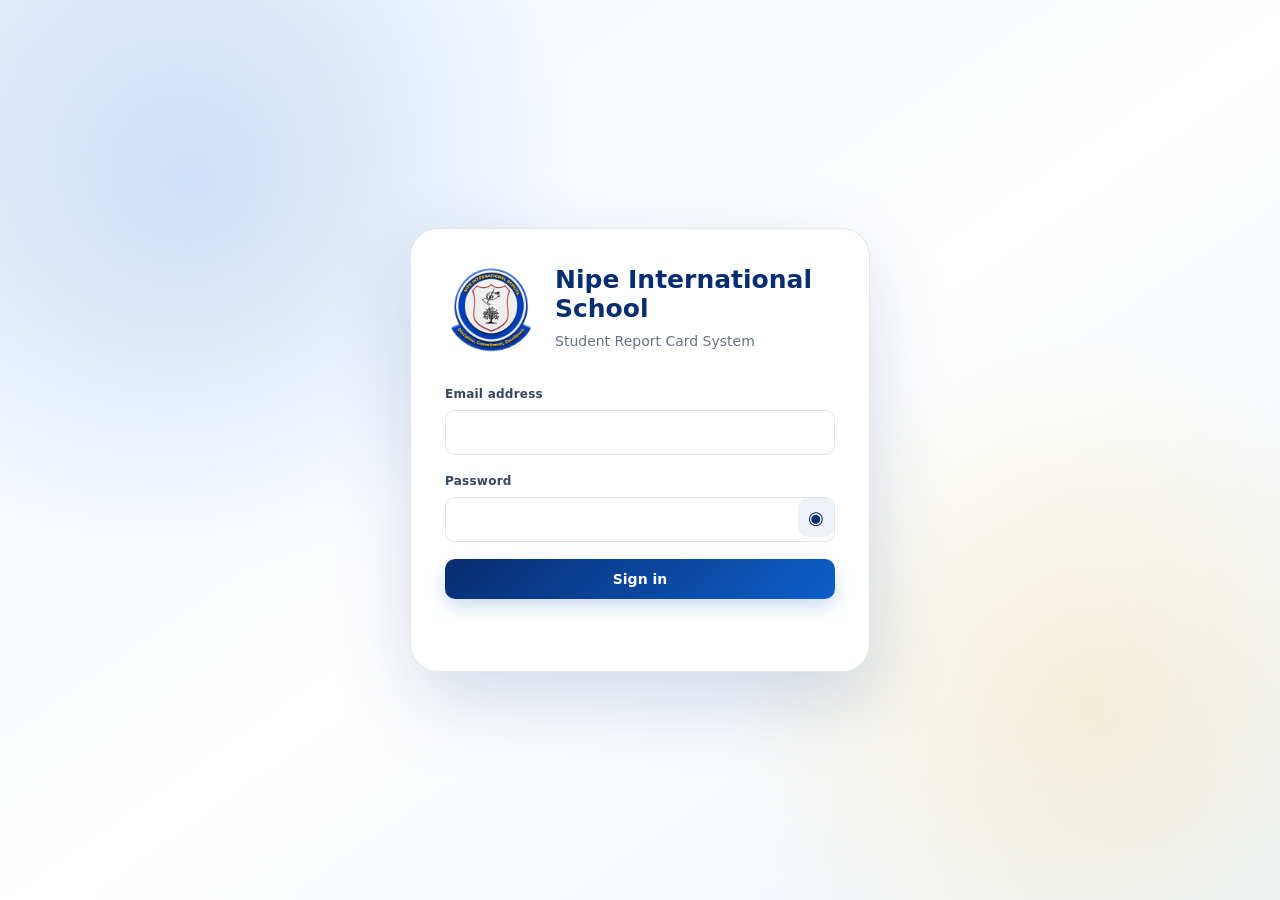
==== index.html @ 925bed24 "Add files via upload" ====
<!doctype html>
<html lang="en">
<head>
  <meta charset="utf-8">
  <meta name="viewport" content="width=device-width,initial-scale=1,viewport-fit=cover">
  <meta name="theme-color" content="#0a2f73">
  <meta name="color-scheme" content="light">
  <title>Nipe International School | Report Cards</title>
  <link rel="icon" type="image/png" href="assets/nipe-school-logo.png">
  <link rel="apple-touch-icon" href="assets/nipe-school-logo.png">
  <link rel="manifest" href="manifest.webmanifest">
  <link rel="stylesheet" href="style.css">
</head>
<body>
  <div id="loader" class="loader-screen" aria-live="polite">
    <img src="assets/nipe-school-logo.png" alt="">
    <span class="spinner"></span>
  </div>

  <main id="verifyView" class="standalone-view hidden" aria-live="polite"></main>

  <main id="authView" class="auth-view hidden">
    <section class="auth-card">
      <div class="brand-lockup">
        <img src="assets/nipe-school-logo.png" alt="Nipe International School">
        <div>
          <h1>Nipe International School</h1>
          <p>Student Report Card System</p>
        </div>
      </div>
      <form id="loginForm" class="form-stack">
        <label class="field">
          <span>Email address</span>
          <input id="loginEmail" type="email" autocomplete="email" required>
        </label>
        <label class="field">
          <span>Password</span>
          <div class="password-wrap">
            <input id="loginPassword" type="password" autocomplete="current-password" required>
            <button id="togglePassword" class="icon-button" type="button" aria-label="Show password">
              <span aria-hidden="true">◉</span>
            </button>
          </div>
        </label>
        <button class="button primary full" type="submit">Sign in</button>
        <p id="authMessage" class="form-message" role="alert"></p>
      </form>
    </section>
  </main>

  <main id="mfaView" class="auth-view hidden">
    <section class="auth-card">
      <div class="brand-lockup compact">
        <img src="assets/nipe-school-logo.png" alt="">
        <div><h1>Security verification</h1><p>Nipe International School</p></div>
      </div>
      <div id="mfaQr" class="mfa-qr hidden"></div>
      <form id="mfaForm" class="form-stack">
        <label class="field">
          <span>Authentication code</span>
          <input id="mfaCode" inputmode="numeric" autocomplete="one-time-code" maxlength="8" required>
        </label>
        <button class="button primary full" type="submit">Verify</button>
        <button id="mfaSignOut" class="button ghost full" type="button">Sign out</button>
        <p id="mfaMessage" class="form-message" role="alert"></p>
      </form>
    </section>
  </main>

  <div id="appShell" class="app-shell hidden">
    <aside id="sidebar" class="sidebar">
      <div class="sidebar-brand">
        <img id="brandLogo" src="assets/nipe-school-logo.png" alt="">
        <div><strong id="brandName">Nipe International School</strong><small>Report Card System</small></div>
      </div>
      <nav id="mainNav" class="nav-list" aria-label="Primary"></nav>
      <div class="sidebar-foot">
        <div class="profile-chip">
          <span id="userAvatar" class="avatar">N</span>
          <span class="profile-copy"><strong id="userName">User</strong><small id="userRole">Viewer</small></span>
          <button id="logoutButton" class="icon-button inverse" type="button" aria-label="Sign out">↪</button>
        </div>
      </div>
    </aside>

    <section class="workspace">
      <header class="topbar">
        <div class="topbar-title">
          <button id="menuButton" class="icon-button mobile" type="button" aria-label="Open menu">☰</button>
          <div><h2 id="pageTitle">Dashboard</h2><p id="pageSubtitle">Academic performance overview</p></div>
        </div>
        <div class="topbar-actions">
          <button id="notificationButton" class="icon-button badge-button" type="button" aria-label="Notifications">
            <span>◆</span><b id="notificationBadge" class="badge hidden">0</b>
          </button>
          <div id="syncIndicator" class="sync-pill pending">
            <span class="sync-dot"></span><span id="syncLabel">Connecting</span>
          </div>
          <button id="refreshButton" class="icon-button" type="button" aria-label="Refresh">↻</button>
        </div>
      </header>
      <div id="offlineBar" class="offline-bar hidden" role="button" tabindex="0"><span>Synchronisation queue</span><b id="outboxCount">0 pending</b></div>
      <main id="content" class="content" tabindex="-1"></main>
    </section>
  </div>

  <dialog id="modal" class="modal">
    <div class="modal-frame" role="document">
      <header class="modal-header">
        <div><h3 id="modalTitle"></h3><p id="modalSubtitle"></p></div>
        <button id="modalClose" class="icon-button" type="button" aria-label="Close">×</button>
      </header>
      <section id="modalBody" class="modal-body"></section>
      <footer id="modalFooter" class="modal-footer"></footer>
    </div>
  </dialog>

  <div id="toastStack" class="toast-stack" aria-live="polite"></div>
  <div id="qrScratch" class="qr-scratch" aria-hidden="true"></div>

  <script src="assets/vendor/supabase-2.110.5.js"></script>
  <script src="assets/vendor/qrcode-1.0.0.min.js"></script>
  <script src="assets/vendor/pdfjs-3.11.174.min.js"></script>
  <script src="assets/vendor/jszip-3.10.1.min.js"></script>
  <script src="assets/vendor/docx-preview-0.4.0.min.js"></script>
  <script src="assets/vendor/html2canvas-1.4.1.min.js"></script>
  <script src="config.js"></script>
  <script src="app.js"></script>
</body>
</html>
---- style.css ----
:root{
  --navy:#082d70;--blue:#0d5ec8;--blue-2:#e8f1ff;--gold:#f0b51d;--green:#15845d;
  --red:#c23c45;--orange:#d97706;--purple:#6d4bc3;--ink:#172238;--muted:#65728a;
  --line:#dce4ef;--surface:#fff;--background:#f3f6fa;--shadow:0 18px 45px rgba(10,42,92,.12);
  --radius:18px;--radius-sm:11px;--sidebar:274px
}
*{box-sizing:border-box}
html{min-height:100%;background:var(--background)}
body{margin:0;min-height:100vh;color:var(--ink);background:var(--background);font:14px/1.5 Inter,ui-sans-serif,system-ui,-apple-system,BlinkMacSystemFont,"Segoe UI",sans-serif}
button,input,select,textarea{font:inherit}
button{cursor:pointer}
img{max-width:100%}
.hidden{display:none!important}
.sr-only{position:absolute;width:1px;height:1px;padding:0;margin:-1px;overflow:hidden;clip:rect(0,0,0,0);white-space:nowrap;border:0}
.loader-screen{position:fixed;inset:0;z-index:3000;display:grid;place-content:center;justify-items:center;gap:20px;background:linear-gradient(145deg,#fff,#e8f2ff)}
.loader-screen img{width:118px;height:118px;object-fit:contain;filter:drop-shadow(0 12px 25px rgba(8,45,112,.2))}
.spinner{width:42px;height:42px;border:4px solid #d4e2f6;border-top-color:var(--blue);border-radius:50%;animation:spin .8s linear infinite}
@keyframes spin{to{transform:rotate(360deg)}}

.auth-view,.standalone-view{min-height:100vh;padding:28px;display:grid;place-items:center;background:
 radial-gradient(circle at 15% 20%,rgba(13,94,200,.17),transparent 30%),
 radial-gradient(circle at 85% 78%,rgba(240,181,29,.16),transparent 28%),
 linear-gradient(145deg,#eef5ff,#fff 52%,#edf4fb)}
.auth-card{width:min(460px,100%);padding:34px;background:rgba(255,255,255,.96);border:1px solid rgba(8,45,112,.12);border-radius:28px;box-shadow:0 28px 80px rgba(8,45,112,.17)}
.brand-lockup{display:flex;align-items:center;gap:18px;margin-bottom:30px}
.brand-lockup img{width:92px;height:92px;object-fit:contain}
.brand-lockup h1{font-size:25px;line-height:1.15;margin:0 0 7px;color:var(--navy)}
.brand-lockup p{margin:0;color:var(--muted)}
.brand-lockup.compact img{width:70px;height:70px}
.form-stack{display:grid;gap:17px}
.field{display:grid;gap:7px}
.field>span{font-weight:700;font-size:12px;letter-spacing:.02em;color:#35445f}
input,select,textarea{width:100%;border:1px solid var(--line);border-radius:10px;background:#fff;color:var(--ink);padding:11px 12px;outline:none;transition:.18s border-color,.18s box-shadow}
input:focus,select:focus,textarea:focus{border-color:var(--blue);box-shadow:0 0 0 3px rgba(13,94,200,.12)}
input:disabled,select:disabled,textarea:disabled{background:#f0f3f7;color:#7d8797}
textarea{min-height:92px;resize:vertical}
.password-wrap{display:flex;border:1px solid var(--line);border-radius:10px;background:#fff}
.password-wrap:focus-within{border-color:var(--blue);box-shadow:0 0 0 3px rgba(13,94,200,.12)}
.password-wrap input{border:0;box-shadow:none}
.password-wrap .icon-button{border:0}
.form-message{min-height:21px;margin:0;color:var(--red);font-weight:600}
.mfa-qr{display:grid;place-items:center;margin:5px auto 22px;padding:16px;background:#fff;border:1px solid var(--line);border-radius:14px;width:230px}
.mfa-qr img,.mfa-qr svg{width:198px;height:198px}

.button,.icon-button{border:0;border-radius:10px;display:inline-flex;align-items:center;justify-content:center;gap:8px;font-weight:750;transition:.18s transform,.18s box-shadow,.18s background}
.button{min-height:40px;padding:9px 15px}
.button:hover,.icon-button:hover{transform:translateY(-1px)}
.button:disabled,.icon-button:disabled{opacity:.5;cursor:not-allowed;transform:none}
.button.primary{background:linear-gradient(135deg,var(--navy),var(--blue));color:#fff;box-shadow:0 8px 18px rgba(13,94,200,.2)}
.button.secondary{background:var(--blue-2);color:var(--navy)}
.button.success{background:#e4f6ef;color:#086747}
.button.warning{background:#fff4dc;color:#915600}
.button.danger{background:#fdebed;color:#a1222e}
.button.ghost{background:#f1f4f8;color:#34435c}
.button.outline{background:#fff;color:var(--navy);border:1px solid #b8c9e0}
.button.full{width:100%}
.button.small{min-height:32px;padding:6px 10px;font-size:12px}
.icon-button{width:39px;height:39px;background:#eef2f7;color:var(--navy);font-size:18px}
.icon-button.inverse{background:rgba(255,255,255,.12);color:#fff}
.link-button{border:0;background:none;color:var(--blue);padding:0;font-weight:700}
.button-row{display:flex;align-items:center;gap:10px;flex-wrap:wrap}

.app-shell{min-height:100vh;display:grid;grid-template-columns:var(--sidebar) minmax(0,1fr)}
.sidebar{position:sticky;top:0;height:100vh;background:linear-gradient(180deg,#062863,#0a377e);color:#fff;padding:18px 14px;display:flex;flex-direction:column;z-index:80;box-shadow:10px 0 35px rgba(6,40,99,.12)}
.sidebar-brand{display:flex;align-items:center;gap:12px;padding:7px 8px 19px;border-bottom:1px solid rgba(255,255,255,.13)}
.sidebar-brand img{width:58px;height:58px;object-fit:contain;filter:drop-shadow(0 4px 9px rgba(0,0,0,.2))}
.sidebar-brand div{min-width:0}
.sidebar-brand strong{display:block;font-size:14px;line-height:1.25}
.sidebar-brand small{display:block;color:#bcd3f7;margin-top:3px}
.nav-list{display:grid;gap:5px;margin-top:18px;overflow:auto}
.nav-item{border:0;width:100%;min-height:45px;padding:9px 12px;display:flex;align-items:center;gap:12px;border-radius:11px;background:transparent;color:#ccdcf4;text-align:left;font-weight:700}
.nav-item:hover{background:rgba(255,255,255,.08);color:#fff}
.nav-item.active{background:linear-gradient(90deg,rgba(255,255,255,.19),rgba(255,255,255,.09));color:#fff;box-shadow:inset 3px 0 var(--gold)}
.nav-icon{width:24px;text-align:center;font-size:18px}
.sidebar-foot{margin-top:auto;padding-top:14px;border-top:1px solid rgba(255,255,255,.13)}
.profile-chip{display:flex;align-items:center;gap:10px}
.avatar{width:39px;height:39px;border-radius:12px;display:grid;place-items:center;background:linear-gradient(145deg,var(--gold),#ffd66f);color:#463000;font-weight:900}
.profile-copy{min-width:0;display:grid;flex:1}
.profile-copy strong,.profile-copy small{white-space:nowrap;overflow:hidden;text-overflow:ellipsis}
.profile-copy small{color:#bcd3f7;text-transform:capitalize}

.workspace{min-width:0}
.topbar{height:80px;position:sticky;top:0;z-index:60;background:rgba(255,255,255,.92);backdrop-filter:blur(13px);border-bottom:1px solid var(--line);display:flex;align-items:center;justify-content:space-between;padding:0 25px}
.topbar-title{display:flex;align-items:center;gap:12px}
.topbar-title h2{font-size:20px;margin:0;color:#132443}
.topbar-title p{font-size:12px;margin:2px 0 0;color:var(--muted)}
.topbar-actions{display:flex;align-items:center;gap:9px}
.mobile{display:none}
.badge-button{position:relative}
.badge{position:absolute;top:-4px;right:-4px;min-width:18px;height:18px;padding:0 4px;border-radius:9px;background:var(--red);color:#fff;font-size:10px;display:grid;place-items:center;border:2px solid #fff}
.sync-pill{height:34px;display:flex;align-items:center;gap:8px;padding:0 11px;border-radius:18px;font-size:11px;font-weight:800;border:1px solid var(--line);background:#fff;color:var(--muted)}
.sync-dot{width:8px;height:8px;border-radius:50%;background:#9aa5b5}
.sync-pill.online .sync-dot{background:var(--green);box-shadow:0 0 0 4px rgba(21,132,93,.12)}
.sync-pill.pending .sync-dot{background:var(--orange);animation:pulse 1.25s infinite}
.sync-pill.offline .sync-dot,.sync-pill.error .sync-dot{background:var(--red)}
.sync-pill.error{color:var(--red);border-color:#f3c5cb;background:#fff7f8}
@keyframes pulse{50%{opacity:.35}}
.offline-bar{height:34px;padding:0 23px;display:flex;align-items:center;justify-content:space-between;background:#fff1d7;color:#7d4d00;border-bottom:1px solid #f2d394;font-size:12px;font-weight:800;cursor:pointer}
.offline-bar:focus-visible{outline:3px solid rgba(25,111,205,.25);outline-offset:-3px}
.offline-bar.conflict{background:#fff0f2;color:#9d2230;border-color:#f0c0c6}
.content{padding:24px;max-width:1720px;margin:auto}

.page-head{display:flex;justify-content:space-between;align-items:flex-end;gap:18px;margin-bottom:20px}
.page-head h3{margin:0;font-size:20px;color:#142545}
.page-head p{margin:4px 0 0;color:var(--muted)}
.page-actions{display:flex;gap:9px;flex-wrap:wrap;justify-content:flex-end}
.grid{display:grid;gap:18px}
.grid.two{grid-template-columns:repeat(2,minmax(0,1fr))}
.grid.three{grid-template-columns:repeat(3,minmax(0,1fr))}
.grid.four{grid-template-columns:repeat(4,minmax(0,1fr))}
.stat-grid{display:grid;grid-template-columns:repeat(4,minmax(0,1fr));gap:16px;margin-bottom:18px}
.stat-card{background:var(--surface);border:1px solid var(--line);border-radius:var(--radius);padding:18px;display:flex;align-items:center;gap:14px;box-shadow:0 7px 23px rgba(22,46,89,.055)}
.stat-icon{width:48px;height:48px;border-radius:15px;display:grid;place-items:center;font-size:21px;font-weight:900}
.stat-icon.blue{background:#e7f0ff;color:var(--blue)}
.stat-icon.gold{background:#fff3d3;color:#a66b00}
.stat-icon.green{background:#e2f6ee;color:var(--green)}
.stat-icon.purple{background:#efeafd;color:var(--purple)}
.stat-card span{display:block;font-size:12px;color:var(--muted);font-weight:650}
.stat-card strong{display:block;font-size:27px;color:#142545;line-height:1.15;margin-top:2px}
.panel{background:var(--surface);border:1px solid var(--line);border-radius:var(--radius);box-shadow:0 7px 25px rgba(22,46,89,.045);overflow:hidden}
.panel.pad{padding:19px}
.panel-header{padding:17px 19px;border-bottom:1px solid var(--line);display:flex;align-items:center;justify-content:space-between;gap:15px}
.panel-header h4,.panel-header h3{margin:0;color:#172a4d}
.panel-header p{margin:3px 0 0;color:var(--muted);font-size:12px}
.panel-body{padding:19px}
.metric-row{display:grid;grid-template-columns:repeat(4,1fr);gap:10px}
.metric{padding:13px;border-radius:12px;background:#f6f8fb}
.metric span{display:block;color:var(--muted);font-size:11px}
.metric strong{font-size:18px}
.progress{height:9px;background:#e6ebf2;border-radius:99px;overflow:hidden;margin-top:15px}
.progress>span{display:block;height:100%;border-radius:inherit;background:linear-gradient(90deg,var(--blue),#42a7ef)}
.bar-list{display:grid;gap:12px}
.bar-item{display:grid;grid-template-columns:110px 1fr 45px;gap:10px;align-items:center}
.bar-item label{font-size:12px;font-weight:700;white-space:nowrap;overflow:hidden;text-overflow:ellipsis}
.bar-track{height:8px;background:#e9edf3;border-radius:99px;overflow:hidden}
.bar-track span{display:block;height:100%;background:linear-gradient(90deg,var(--navy),var(--blue));border-radius:99px}
.bar-item b{text-align:right;font-size:12px}

.toolbar{display:flex;align-items:center;gap:10px;flex-wrap:wrap;padding:14px 18px;border-bottom:1px solid var(--line);background:#fbfcfe}
.toolbar .search{position:relative;flex:1;min-width:210px}
.toolbar .search input{padding-left:35px}
.toolbar .search::before{content:"⌕";position:absolute;left:12px;top:50%;transform:translateY(-50%);color:#7e8ba0;font-size:18px}
.toolbar select{width:auto;min-width:150px}
.table-wrap{overflow:auto}
table{width:100%;border-collapse:collapse;min-width:760px}
th,td{padding:12px 15px;text-align:left;border-bottom:1px solid #e7ebf1;vertical-align:middle}
th{position:sticky;top:0;background:#f7f9fc;color:#53617a;font-size:10px;text-transform:uppercase;letter-spacing:.07em;z-index:1}
tbody tr:hover{background:#fafcff}
td{font-size:13px}
.cell-main{display:flex;align-items:center;gap:10px}
.thumb{width:38px;height:38px;border-radius:11px;object-fit:cover;background:#e9eef5}
.cell-copy{display:grid}
.cell-copy strong{color:#192b4b}
.cell-copy small{color:var(--muted)}
.table-actions{display:flex;gap:6px;justify-content:flex-end}
.status{display:inline-flex;align-items:center;gap:6px;padding:4px 9px;border-radius:99px;font-size:10px;font-weight:850;text-transform:capitalize;white-space:nowrap}
.status::before{content:"";width:6px;height:6px;border-radius:50%;background:currentColor}
.status.draft{background:#edf1f6;color:#56647a}
.status.submitted{background:#e7f0ff;color:#1658a9}
.status.class_reviewed{background:#eee9fc;color:#6343b2}
.status.approved{background:#e3f5ed;color:#08714c}
.status.published{background:#dff6ec;color:#06704a}
.status.returned{background:#fff0d9;color:#9d5b00}
.status.withdrawn{background:#fde7ea;color:#a82a35}
.pagination{padding:13px 17px;display:flex;align-items:center;justify-content:space-between;border-top:1px solid var(--line);gap:12px}
.pagination small{color:var(--muted)}
.pagination .pager{display:flex;gap:6px}
.empty{padding:44px 20px;text-align:center;color:var(--muted)}
.empty strong{display:block;color:#34435c;font-size:15px;margin-bottom:4px}
.skeleton{height:16px;border-radius:8px;background:linear-gradient(90deg,#edf1f5,#f7f9fb,#edf1f5);background-size:200% 100%;animation:shimmer 1.2s infinite}
@keyframes shimmer{to{background-position:-200% 0}}

.tabs{display:flex;gap:5px;padding:5px;background:#e9eef5;border-radius:12px;overflow:auto;margin-bottom:17px}
.tab{border:0;background:transparent;padding:9px 13px;border-radius:9px;font-weight:750;color:#58657a;white-space:nowrap}
.tab.active{background:#fff;color:var(--navy);box-shadow:0 3px 10px rgba(20,45,86,.1)}
.form-grid{display:grid;grid-template-columns:repeat(2,minmax(0,1fr));gap:15px}
.form-grid.three{grid-template-columns:repeat(3,minmax(0,1fr))}
.form-grid .full{grid-column:1/-1}
.check-field{display:flex;align-items:center;gap:9px;min-height:42px}
.check-field input{width:17px;height:17px}
.section-title{display:flex;align-items:center;justify-content:space-between;margin:5px 0 12px}
.section-title h4{margin:0}
.hr{height:1px;background:var(--line);margin:18px 0}
.help-text{font-size:11px;color:var(--muted);margin:4px 0 0}
.chip-list{display:flex;gap:7px;flex-wrap:wrap}
.chip{display:inline-flex;align-items:center;gap:6px;padding:6px 9px;border:1px solid var(--line);border-radius:99px;background:#fff;font-size:11px;font-weight:700}
.chip button{border:0;background:none;color:var(--red);padding:0}
.file-drop{display:grid;place-items:center;gap:7px;padding:23px;border:1px dashed #aebdd1;border-radius:13px;background:#f8fafc;text-align:center}
.file-drop input{max-width:300px}
.preview-photo{width:110px;height:110px;object-fit:cover;border-radius:17px;background:#eef2f7;border:1px solid var(--line)}

.report-layout{display:grid;grid-template-columns:minmax(0,1fr) 310px;gap:18px}
.report-sidebar{display:grid;gap:15px;align-content:start}
.report-summary{padding:18px;background:linear-gradient(145deg,#092e70,#0e5fc6);color:#fff;border-radius:18px}
.report-summary h3{margin:0 0 3px}
.report-summary p{margin:0;color:#cfe0fa}
.summary-number{font-size:35px;font-weight:900;margin-top:18px}
.score-grid{overflow:auto}
.score-grid table{min-width:900px}
.score-input{width:86px;padding:7px 8px;text-align:right}
.score-total{font-weight:850;color:var(--navy)}
.workflow{display:grid;gap:8px}
.timeline{display:grid;gap:0}
.timeline-item{display:grid;grid-template-columns:18px 1fr;gap:10px;position:relative;padding-bottom:15px}
.timeline-item:not(:last-child)::before{content:"";position:absolute;left:6px;top:13px;bottom:0;width:2px;background:#dce4ef}
.timeline-dot{width:14px;height:14px;border:3px solid #fff;border-radius:50%;background:var(--blue);box-shadow:0 0 0 2px #b7c9e3;z-index:1}
.timeline-copy strong{display:block;font-size:12px;text-transform:capitalize}
.timeline-copy small{display:block;color:var(--muted)}
.revision-compare{display:grid;grid-template-columns:1fr 1fr;gap:12px}
.diff-card{border:1px solid var(--line);border-radius:13px;padding:14px;overflow:auto}
.diff-row{display:grid;grid-template-columns:1fr auto;gap:10px;padding:7px 0;border-bottom:1px solid #edf0f4}
.diff-row.changed{background:#fff8e8;margin:0 -7px;padding:7px}
.diff-row:last-child{border:0}

.modal{width:min(960px,calc(100vw - 30px));max-height:calc(100vh - 30px);border:0;border-radius:22px;padding:0;box-shadow:0 35px 100px rgba(4,23,57,.3);background:#fff}
.modal::backdrop{background:rgba(5,19,43,.58);backdrop-filter:blur(4px)}
.modal-frame{margin:0;display:flex;flex-direction:column;max-height:calc(100vh - 30px)}
.modal-header{display:flex;justify-content:space-between;align-items:flex-start;padding:19px 21px;border-bottom:1px solid var(--line)}
.modal-header h3{margin:0;color:#16294a}
.modal-header p{margin:3px 0 0;color:var(--muted);font-size:12px}
.modal-body{padding:21px;overflow:auto}
.modal-footer{padding:14px 21px;border-top:1px solid var(--line);display:flex;justify-content:flex-end;gap:9px;flex-wrap:wrap}
.modal.small{width:min(560px,calc(100vw - 30px))}
.modal.wide{width:min(1260px,calc(100vw - 30px))}

.toast-stack{position:fixed;right:18px;bottom:18px;z-index:4000;display:grid;gap:9px;max-width:min(390px,calc(100vw - 36px))}
.toast{padding:13px 15px;border-radius:12px;background:#132443;color:#fff;box-shadow:0 12px 32px rgba(0,0,0,.2);animation:toastin .2s ease;display:flex;align-items:flex-start;gap:10px}
.toast.success{background:#0d6c4c}.toast.error{background:#a52935}.toast.warning{background:#925900}
.toast strong{display:block;font-size:12px}.toast span{display:block;font-size:11px;opacity:.88}
@keyframes toastin{from{opacity:0;transform:translateY(8px)}}
.qr-scratch{position:fixed;left:-5000px;top:-5000px;width:220px;height:220px}
.verify-card{width:min(720px,100%);background:#fff;border:1px solid var(--line);border-radius:26px;padding:30px;box-shadow:var(--shadow)}
.verify-head{display:flex;align-items:center;gap:17px;border-bottom:1px solid var(--line);padding-bottom:20px;margin-bottom:20px}
.verify-head img{width:82px;height:82px;object-fit:contain}
.verify-head h1{margin:0;color:var(--navy)}
.verify-result{display:grid;grid-template-columns:repeat(2,1fr);gap:12px}
.verify-field{padding:12px;border-radius:11px;background:#f5f8fc}
.verify-field span{display:block;color:var(--muted);font-size:10px;text-transform:uppercase;letter-spacing:.06em}
.verify-field strong{display:block;margin-top:3px}
.verify-state{padding:12px 16px;border-radius:12px;font-weight:850;margin-bottom:17px}
.verify-state.valid{background:#e1f6ec;color:#066f4a}
.verify-state.invalid{background:#fde9ec;color:#a02732}

@media(max-width:1180px){
  .stat-grid{grid-template-columns:repeat(2,1fr)}
  .grid.four{grid-template-columns:repeat(2,1fr)}
  .report-layout{grid-template-columns:1fr}
  .report-sidebar{grid-template-columns:repeat(2,1fr)}
}
@media(max-width:820px){
  :root{--sidebar:265px}
  .app-shell{grid-template-columns:1fr}
  .sidebar{position:fixed;left:0;transform:translateX(-105%);transition:.24s transform}
  .sidebar.open{transform:translateX(0)}
  .mobile{display:grid}
  .topbar{padding:0 14px;height:72px}
  .topbar-title p{display:none}
  .content{padding:15px}
  .sync-pill span:last-child{display:none}
  .grid.two,.grid.three,.form-grid,.form-grid.three{grid-template-columns:1fr}
  .report-sidebar{grid-template-columns:1fr}
}
@media(max-width:560px){
  .auth-view,.standalone-view{padding:15px}
  .auth-card{padding:23px;border-radius:21px}
  .brand-lockup img{width:70px;height:70px}
  .brand-lockup h1{font-size:21px}
  .stat-grid{grid-template-columns:1fr 1fr;gap:10px}
  .stat-card{padding:13px;gap:10px}
  .stat-icon{width:39px;height:39px}
  .stat-card strong{font-size:22px}
  .page-head{align-items:flex-start;flex-direction:column}
  .page-actions{justify-content:flex-start}
  .metric-row{grid-template-columns:1fr 1fr}
  .verify-result{grid-template-columns:1fr}
  .revision-compare{grid-template-columns:1fr}
}
@media print{
  body{background:#fff}
  .sidebar,.topbar,.offline-bar,.page-head,.toolbar,.button,.icon-button,.toast-stack{display:none!important}
  .app-shell{display:block}.content{padding:0;max-width:none}
  .panel{box-shadow:none;border-color:#bbb}
}
.status.archived{background:#eef0f4;color:#5a6372}
.status.active{background:#dff6ec;color:#06704a}
.status.leave{background:#fff0d9;color:#9d5b00}
.status.suspended{background:#fde7ea;color:#a82a35}
.status.resigned,.status.retired{background:#edf1f6;color:#56647a}
.small-avatar{width:38px;height:38px;border-radius:11px;flex:0 0 auto}
.comment-actions{display:flex;align-items:center;gap:8px;flex-wrap:wrap;padding:2px 0}
.compact-empty{padding:18px 12px}
.password-wrap .button{flex:0 0 auto;height:42px}
@media(max-width:820px){.comment-actions{align-items:stretch}.comment-actions .button{flex:1}}


/* Enterprise v6.4.0 headteacher digital signature */
.signature-panel{margin:18px 0}.signature-layout{display:grid;grid-template-columns:minmax(260px,.8fr) minmax(320px,1.2fr);gap:24px;align-items:center}.signature-preview-wrap{min-height:150px;border:1px dashed var(--line);border-radius:16px;background:linear-gradient(135deg,#f8fbff,#fff);display:flex;align-items:center;justify-content:center;padding:18px}.signature-preview-wrap img{display:block;max-width:100%;max-height:135px;object-fit:contain}.signature-empty{color:var(--muted);font-weight:700;text-align:center}.muted{color:var(--muted);margin:.35rem 0 0}@media(max-width:760px){.signature-layout{grid-template-columns:1fr}}


/* Enterprise v6.5.5 class-subject checklist controls */
.checklist-dropdown{border:1px solid var(--line);border-radius:14px;background:#fff;overflow:hidden}
.checklist-dropdown>summary{list-style:none;cursor:pointer;display:flex;align-items:center;justify-content:space-between;gap:12px;padding:13px 15px;font-weight:800;color:#253957;background:#f8fbff}
.checklist-dropdown>summary::-webkit-details-marker{display:none}
.checklist-dropdown>summary:after{content:"⌄";font-size:18px;color:var(--blue)}
.checklist-dropdown[open]>summary:after{transform:rotate(180deg)}
.checklist-dropdown>summary strong{font-size:11px;color:var(--blue);background:#eaf3ff;padding:6px 9px;border-radius:99px}
.checklist-menu{max-height:460px;overflow:auto;border-top:1px solid var(--line);padding:12px;background:#f8fafc}
.checklist-toolbar{display:flex;align-items:center;justify-content:space-between;gap:12px;padding:4px 4px 12px;color:var(--muted);font-size:12px}
.checklist-group{border:1px solid var(--line);border-radius:12px;background:#fff;margin-bottom:10px;overflow:hidden}
.checklist-group:last-child{margin-bottom:0}
.checklist-group-head{display:flex;align-items:center;justify-content:space-between;gap:12px;padding:10px 12px;background:#f2f6fc;border-bottom:1px solid var(--line)}
.checklist-options{display:grid;grid-template-columns:repeat(2,minmax(0,1fr));gap:1px;background:var(--line)}
.checklist-option{display:grid;grid-template-columns:20px minmax(0,1fr) auto;align-items:center;gap:8px;padding:10px 12px;background:#fff;cursor:pointer}
.checklist-option:hover{background:#f8fbff}
.checklist-option input{width:17px;height:17px}
.checklist-option span{font-weight:700;color:#30415e}
.checklist-option small{color:var(--muted)}
.check-field.compact{min-height:auto;font-size:11px}
@media(max-width:700px){
  .checklist-menu{max-height:58vh}
  .checklist-options{grid-template-columns:1fr}
  .checklist-toolbar{align-items:flex-start;flex-direction:column}
  .checklist-dropdown>summary{align-items:flex-start}
}


/* Enterprise v6.5.6 vertical multi-select dropdowns */
.independent-check-grid{
  display:grid;
  grid-template-columns:repeat(2,minmax(0,1fr));
  gap:14px;
}
.vertical-check-dropdown{
  border:1px solid var(--line);
  border-radius:13px;
  background:#fff;
  overflow:visible;
  position:relative;
}
.vertical-check-dropdown>summary{
  list-style:none;
  min-height:58px;
  cursor:pointer;
  display:grid;
  grid-template-columns:minmax(105px,.38fr) minmax(0,1fr);
  align-items:center;
  gap:12px;
  padding:10px 16px;
  background:#fff;
}
.vertical-check-dropdown>summary::-webkit-details-marker{display:none}
.vertical-check-dropdown>summary:after{
  content:"⌄";
  justify-self:end;
  color:#45617f;
  font-size:18px;
  line-height:1;
  grid-column:3;
}
.vertical-check-dropdown[open]>summary{
  box-shadow:0 0 0 2px rgba(18,100,197,.18);
  border-radius:12px 12px 0 0;
}
.vertical-check-dropdown[open]>summary:after{transform:rotate(180deg)}
.vertical-check-title{
  font-weight:800;
  color:#253957;
}
.vertical-check-value{
  min-width:0;
  overflow:hidden;
  text-overflow:ellipsis;
  white-space:nowrap;
  color:#30415e;
}
.vertical-check-panel{
  max-height:360px;
  overflow-y:auto;
  overscroll-behavior:contain;
  border-top:1px solid var(--line);
  background:#fff;
  scrollbar-width:thin;
}
.vertical-check-option{
  min-height:54px;
  display:grid;
  grid-template-columns:minmax(0,1fr) 28px;
  align-items:center;
  gap:12px;
  padding:9px 16px;
  border-bottom:1px solid var(--line);
  cursor:pointer;
  background:#fff;
}
.vertical-check-option:last-child{border-bottom:0}
.vertical-check-option:hover{background:#f7faff}
.vertical-check-option>span{
  min-width:0;
  display:flex;
  flex-direction:column;
  gap:2px;
}
.vertical-check-option strong{
  font-size:14px;
  color:#263957;
  white-space:normal;
}
.vertical-check-option small{
  color:var(--muted);
  font-size:11px;
}
.vertical-check-option input{
  width:19px;
  height:19px;
  justify-self:end;
  accent-color:var(--blue);
}
.vertical-check-option.all-option{
  background:#f5f8ff;
  font-weight:800;
}
.vertical-check-empty{
  padding:18px 16px;
  text-align:center;
  color:var(--muted);
}
@media(max-width:760px){
  .independent-check-grid{grid-template-columns:1fr}
  .vertical-check-dropdown>summary{
    min-height:60px;
    grid-template-columns:minmax(90px,.34fr) minmax(0,1fr);
  }
  .vertical-check-panel{max-height:54vh}
  .vertical-check-option{
    min-height:58px;
    padding:10px 14px;
  }
  .vertical-check-option strong{font-size:15px}
}


/* Enterprise v6.5.7 compact teacher assignment summary */
.compact-assignment-table td{
  padding-top:10px;
  padding-bottom:10px;
  vertical-align:middle;
}
.compact-assignment-table th:nth-child(1){width:28%}
.compact-assignment-table th:nth-child(2),
.compact-assignment-table th:nth-child(3){width:20%}
.compact-assignment-table th:nth-child(4){width:10%}
.compact-assignment-table th:nth-child(5){width:14%}
.assignment-count{
  display:flex;
  flex-direction:column;
  gap:2px;
  min-width:0;
}
.assignment-count strong{
  color:#183153;
  font-size:13px;
}
.assignment-count small{
  display:block;
  max-width:240px;
  overflow:hidden;
  white-space:nowrap;
  text-overflow:ellipsis;
  color:var(--muted);
}
.assignment-status-stack{
  display:flex;
  flex-wrap:wrap;
  gap:5px;
}
.assignment-group-summary{
  display:grid;
  grid-template-columns:2fr repeat(3,1fr);
  gap:10px;
  margin-bottom:12px;
}
.assignment-group-summary>div{
  border:1px solid var(--line);
  border-radius:12px;
  padding:11px 13px;
  background:#f8fbff;
  display:flex;
  flex-direction:column;
  gap:3px;
}
.assignment-group-summary span{
  color:var(--muted);
  font-size:10px;
  font-weight:800;
  text-transform:uppercase;
  letter-spacing:.04em;
}
.assignment-group-summary strong{
  color:#183153;
  font-size:14px;
}
.assignment-detail-meta{
  display:grid;
  gap:5px;
  margin-bottom:12px;
  padding:10px 12px;
  border-radius:10px;
  background:#f7f9fc;
  color:var(--muted);
  font-size:12px;
}
.assignment-detail-meta span{
  color:#253957;
  font-weight:800;
}
.assignment-detail-table{
  max-height:52vh;
  overflow:auto;
}
.assignment-detail-table table{
  min-width:650px;
}
@media(max-width:760px){
  .compact-assignment-table{
    min-width:780px;
  }
  .assignment-group-summary{
    grid-template-columns:1fr 1fr;
  }
  .assignment-group-summary>div:first-child{
    grid-column:1/-1;
  }
}


/* Enterprise v6.5.8 mixed Class Teacher and Subject Teacher responsibilities */
.teaching-responsibility-summary{
  display:grid;
  grid-template-columns:repeat(2,minmax(0,1fr));
  gap:12px;
  margin-bottom:12px;
}
.teaching-responsibility-summary article{
  border:1px solid var(--line);
  border-radius:13px;
  background:#f8fbff;
  padding:13px 15px;
  display:flex;
  flex-direction:column;
  gap:4px;
}
.teaching-responsibility-summary article>span{
  color:var(--muted);
  font-size:10px;
  font-weight:800;
  text-transform:uppercase;
  letter-spacing:.05em;
}
.teaching-responsibility-summary article strong{
  color:#183153;
  font-size:14px;
}
.teaching-responsibility-summary article small{
  color:var(--muted);
}
.responsibility-groups{
  display:grid;
  gap:8px;
  max-height:260px;
  overflow:auto;
}
.responsibility-group{
  display:grid;
  grid-template-columns:minmax(130px,.32fr) minmax(0,1fr);
  gap:12px;
  padding:10px 12px;
  border:1px solid var(--line);
  border-radius:11px;
  background:#fff;
}
.responsibility-group strong{
  color:#183153;
}
.responsibility-group span{
  color:var(--muted);
}
.responsibility-empty{
  border:1px dashed var(--line);
  border-radius:12px;
  padding:16px;
  display:flex;
  flex-direction:column;
  gap:4px;
  text-align:center;
  color:var(--muted);
}
.responsibility-empty strong{
  color:#253957;
}
@media(max-width:760px){
  .teaching-responsibility-summary{grid-template-columns:1fr}
  .responsibility-group{grid-template-columns:1fr}
}


/* Enterprise v6.6.0 report-card template controls */
.template-information{
  border:1px solid var(--line);
  border-radius:12px;
  padding:13px 15px;
  background:#f7faff;
  display:flex;
  flex-direction:column;
  gap:4px;
}
.template-information strong{color:#183153}
.template-information span{color:var(--muted);font-size:12px}


/* v6.6.3 class-range report-card template administration */
.report-template-admin{margin-top:18px}
.report-template-admin .section-title>div{display:grid;gap:4px}
.report-template-admin .section-title p{margin:0;color:var(--muted);max-width:980px;line-height:1.55}
.report-template-grid{display:grid;grid-template-columns:repeat(3,minmax(0,1fr));gap:16px;margin-top:16px}
.report-template-card{border:1px solid var(--line);border-radius:16px;padding:16px;background:linear-gradient(180deg,#fff,#f9fbff);display:grid;gap:14px;min-width:0}
.report-template-card-head{display:flex;align-items:flex-start;justify-content:space-between;gap:12px}
.report-template-card-head h5{margin:0 0 5px;font-size:16px;color:var(--text)}
.report-template-card-head p{margin:0;color:var(--muted);font-size:12px;line-height:1.45}
.template-file-summary{border:1px solid #d9e2f0;border-radius:12px;background:#f3f7fd;padding:12px;display:grid;gap:4px;min-height:82px}
.template-file-summary strong{overflow-wrap:anywhere}
.template-file-summary span,.template-file-summary small{color:var(--muted);font-size:12px;line-height:1.4}
.template-file-summary.empty-template{background:#fbfcfe;border-style:dashed}
.report-template-preview{max-height:72vh;overflow:auto;background:#e8edf5;padding:16px;border-radius:14px;text-align:center}
.report-template-preview img{display:block;max-width:100%;height:auto;margin:auto;background:#fff;box-shadow:0 12px 35px rgba(18,39,76,.18)}
.docx-template-render-host .nis-docx-template-wrapper{background:#fff!important;padding:0!important}
.docx-template-render-host section.nis-docx-template{box-shadow:none!important;margin:0!important}
@media(max-width:1050px){.report-template-grid{grid-template-columns:1fr}}

/* Enterprise v6.6.7 compact academic lists, exact template preview, and automatic promotion */
.academic-list-scroll{
  max-height:520px;
  overflow-x:auto;
  overflow-y:auto;
  overscroll-behavior:contain;
  scrollbar-gutter:stable;
}
.academic-list-scroll thead th{
  position:sticky;
  top:0;
  z-index:3;
  background:#f4f7fb;
  box-shadow:0 1px 0 var(--line);
}
.template-preview-note{
  margin-top:12px;
  border:1px solid var(--line);
  border-radius:12px;
  padding:12px 14px;
  background:#f7faff;
  color:var(--muted);
  font-size:12px;
  line-height:1.55;
  text-align:left;
}
@media(max-width:760px){
  .academic-list-scroll{max-height:58vh}
}

/* Enterprise v6.6.7 Term 3 automatic-promotion controls */
.promotion-rule-layout{display:grid;grid-template-columns:minmax(0,1.25fr) minmax(280px,.75fr);gap:18px;align-items:stretch}
.promotion-cutoff-form{align-items:end}
.promotion-setting-action{justify-content:flex-end}
.promotion-setting-action .button{min-height:44px}
.promotion-rule-card{display:flex;flex-direction:column;gap:8px;padding:18px;border:1px solid #bfd2ec;border-radius:16px;background:#f2f7fd;color:#15345f}
.promotion-rule-card strong{font-size:17px;color:#0a2f73}
.promotion-rule-card span{line-height:1.55;color:#51647d}
.promotion-processing-note{padding:12px 14px;border:1px solid #d5dfec;border-radius:12px;background:#f8fafc;color:#52647b;font-size:13px}
.automatic-promotion-field{min-height:74px;padding:11px 13px;border:1px solid #d5dfec;border-radius:12px;background:#f8fafc}
.automatic-promotion-field>strong{font-size:14px;line-height:1.3;color:#1c3557}
.automatic-promotion-field>small{font-size:11px;line-height:1.35;color:#62748a}
.automatic-promotion-field[data-promotion-state="pass"]{background:#edf9f1;border-color:#9bd3ad}
.automatic-promotion-field[data-promotion-state="pass"]>strong{color:#176b36}
.automatic-promotion-field[data-promotion-state="fail"]{background:#fff1f1;border-color:#efb2b7}
.automatic-promotion-field[data-promotion-state="fail"]>strong{color:#b4232f}
.automatic-promotion-field[data-promotion-state="warning"]{background:#fff8e8;border-color:#edcf82}
.automatic-promotion-field[data-promotion-state="warning"]>strong{color:#8b5b00}
@media(max-width:900px){.promotion-rule-layout{grid-template-columns:1fr}}

/* v6.7.0 final-build continuity controls */
.backup-recovery-panel{grid-column:1/-1}
.backup-history{margin-top:16px;max-height:420px;overflow:auto}
.backup-history table{min-width:980px}
.backup-history td{vertical-align:top}
.backup-history .button-row.compact{gap:6px;flex-wrap:wrap}
.chip.warning{background:#fff4d8;color:#7a4b00;border-color:#f0cf75}
.chip.danger{background:#fdebed;color:#9c1c2c;border-color:#f2bcc3}
.chip.success{background:#e8f7ef;color:#17603b;border-color:#a8ddc1}
@media(max-width:760px){.backup-recovery-panel{grid-column:auto}.backup-history{max-height:360px}}
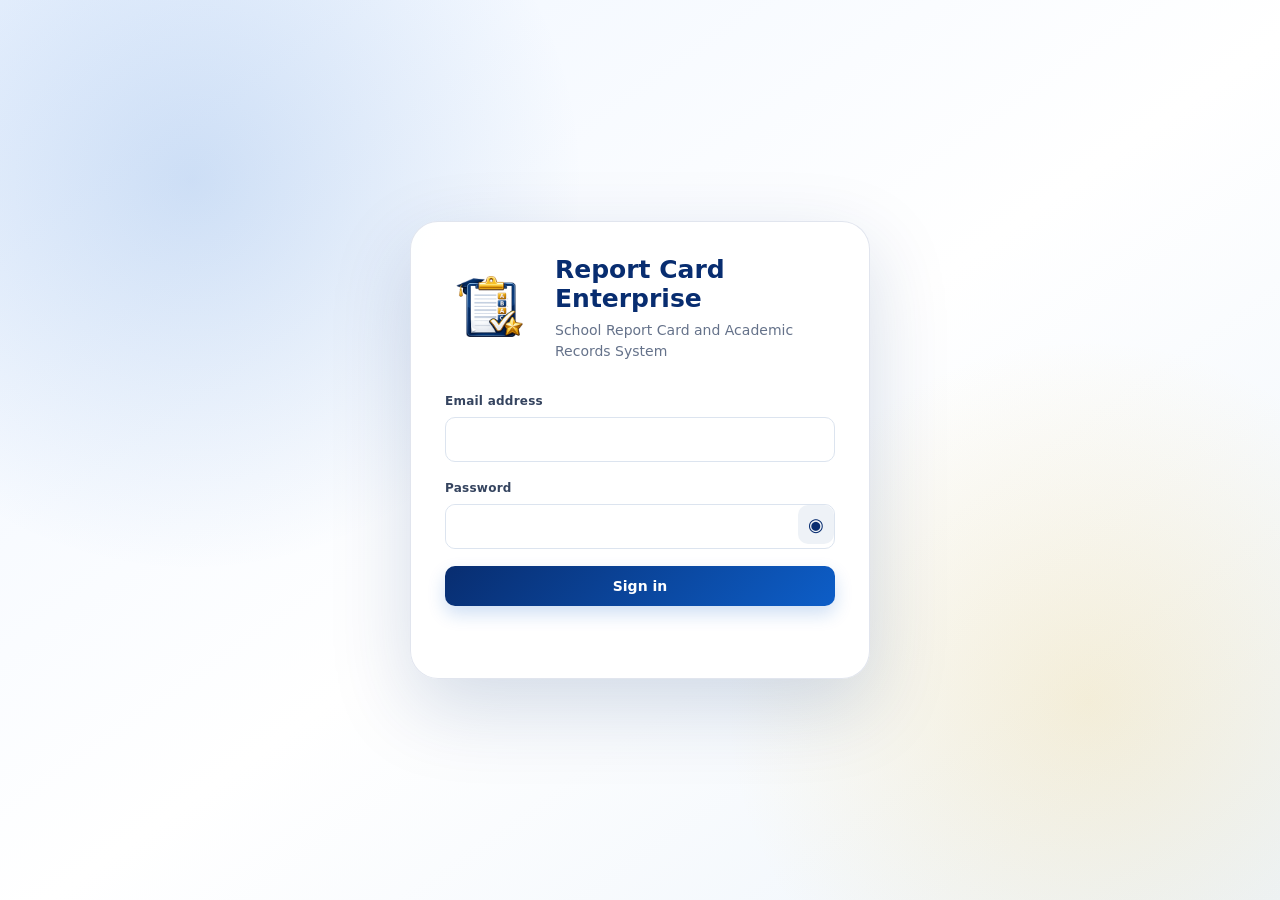
==== commit fde520ce: "Add files via upload" ====
--- a/index.html
+++ b/index.html
@@ -5,15 +5,16 @@
   <meta name="viewport" content="width=device-width,initial-scale=1,viewport-fit=cover">
   <meta name="theme-color" content="#0a2f73">
   <meta name="color-scheme" content="light">
-  <title>Nipe International School | Report Cards</title>
-  <link rel="icon" type="image/png" href="assets/nipe-school-logo.png">
-  <link rel="apple-touch-icon" href="assets/nipe-school-logo.png">
+  <title>Report Card Enterprise</title>
+  <link rel="icon" type="image/png" href="assets/school-logo.png">
+  <link rel="apple-touch-icon" href="assets/school-logo.png">
   <link rel="manifest" href="manifest.webmanifest">
   <link rel="stylesheet" href="style.css">
 </head>
 <body>
+  <a class="skip-link" href="#content">Skip to main content</a>
   <div id="loader" class="loader-screen" aria-live="polite">
-    <img src="assets/nipe-school-logo.png" alt="">
+    <img data-school-logo src="assets/school-logo.png" alt="">
     <span class="spinner"></span>
   </div>
 
@@ -22,10 +23,10 @@
   <main id="authView" class="auth-view hidden">
     <section class="auth-card">
       <div class="brand-lockup">
-        <img src="assets/nipe-school-logo.png" alt="Nipe International School">
+        <img data-school-logo src="assets/school-logo.png" alt="Report Card Enterprise">
         <div>
-          <h1>Nipe International School</h1>
-          <p>Student Report Card System</p>
+          <h1 data-school-name>Report Card Enterprise</h1>
+          <p data-brand-subtitle>School Report Card and Academic Records System</p>
         </div>
       </div>
       <form id="loginForm" class="form-stack">
@@ -51,8 +52,8 @@
   <main id="mfaView" class="auth-view hidden">
     <section class="auth-card">
       <div class="brand-lockup compact">
-        <img src="assets/nipe-school-logo.png" alt="">
-        <div><h1>Security verification</h1><p>Nipe International School</p></div>
+        <img data-school-logo src="assets/school-logo.png" alt="">
+        <div><h1>Security verification</h1><p data-school-name>Report Card Enterprise</p></div>
       </div>
       <div id="mfaQr" class="mfa-qr hidden"></div>
       <form id="mfaForm" class="form-stack">
@@ -70,13 +71,13 @@
   <div id="appShell" class="app-shell hidden">
     <aside id="sidebar" class="sidebar">
       <div class="sidebar-brand">
-        <img id="brandLogo" src="assets/nipe-school-logo.png" alt="">
-        <div><strong id="brandName">Nipe International School</strong><small>Report Card System</small></div>
+        <img id="brandLogo" data-school-logo src="assets/school-logo.png" alt="">
+        <div><strong id="brandName">Report Card Enterprise</strong><small data-shell-subtitle>Platform Administration</small></div>
       </div>
       <nav id="mainNav" class="nav-list" aria-label="Primary"></nav>
       <div class="sidebar-foot">
         <div class="profile-chip">
-          <span id="userAvatar" class="avatar">N</span>
+          <span id="userAvatar" class="avatar">R</span>
           <span class="profile-copy"><strong id="userName">User</strong><small id="userRole">Viewer</small></span>
           <button id="logoutButton" class="icon-button inverse" type="button" aria-label="Sign out">↪</button>
         </div>
--- a/style.css
+++ b/style.css
@@ -68,11 +68,17 @@
 .sidebar-brand div{min-width:0}
 .sidebar-brand strong{display:block;font-size:14px;line-height:1.25}
 .sidebar-brand small{display:block;color:#bcd3f7;margin-top:3px}
-.nav-list{display:grid;gap:5px;margin-top:18px;overflow:auto}
-.nav-item{border:0;width:100%;min-height:45px;padding:9px 12px;display:flex;align-items:center;gap:12px;border-radius:11px;background:transparent;color:#ccdcf4;text-align:left;font-weight:700}
-.nav-item:hover{background:rgba(255,255,255,.08);color:#fff}
-.nav-item.active{background:linear-gradient(90deg,rgba(255,255,255,.19),rgba(255,255,255,.09));color:#fff;box-shadow:inset 3px 0 var(--gold)}
-.nav-icon{width:24px;text-align:center;font-size:18px}
+.nav-list{display:grid;gap:6px;margin-top:18px;overflow:auto;padding:2px 2px 8px;scrollbar-gutter:stable}
+.nav-item{position:relative;border:1px solid transparent;width:100%;min-height:48px;padding:8px 10px;display:flex;align-items:center;gap:10px;border-radius:12px;background:transparent;color:#ccdcf4;text-align:left;font-weight:750;cursor:pointer;transition:background .16s ease,border-color .16s ease,color .16s ease,transform .16s ease,box-shadow .16s ease}
+.nav-item:hover{background:rgba(255,255,255,.10);border-color:rgba(255,255,255,.12);color:#fff;transform:translateX(2px)}
+.nav-item:focus-visible{outline:3px solid rgba(240,181,29,.62);outline-offset:2px;background:rgba(255,255,255,.12);color:#fff}
+.nav-item.active{background:linear-gradient(110deg,rgba(255,255,255,.23),rgba(31,113,211,.24));border-color:rgba(255,255,255,.18);color:#fff;box-shadow:inset 4px 0 var(--gold),0 8px 18px rgba(0,18,55,.18);transform:none}
+.nav-icon{width:30px;height:30px;display:grid;place-items:center;flex:0 0 30px;border-radius:9px;background:rgba(255,255,255,.08);text-align:center;font-size:17px;transition:background .16s ease,color .16s ease,transform .16s ease}
+.nav-item:hover .nav-icon{background:rgba(255,255,255,.15);transform:scale(1.04)}
+.nav-item.active .nav-icon{background:var(--gold);color:#17335e;box-shadow:0 4px 10px rgba(0,0,0,.16)}
+.nav-label{min-width:0;overflow:hidden;text-overflow:ellipsis;white-space:nowrap;flex:1}
+.nav-active-dot{width:7px;height:7px;border-radius:50%;background:transparent;box-shadow:none;flex:0 0 7px}
+.nav-item.active .nav-active-dot{background:#fff;box-shadow:0 0 0 3px rgba(255,255,255,.15)}
 .sidebar-foot{margin-top:auto;padding-top:14px;border-top:1px solid rgba(255,255,255,.13)}
 .profile-chip{display:flex;align-items:center;gap:10px}
 .avatar{width:39px;height:39px;border-radius:12px;display:grid;place-items:center;background:linear-gradient(145deg,var(--gold),#ffd66f);color:#463000;font-weight:900}
@@ -171,9 +177,12 @@
 .skeleton{height:16px;border-radius:8px;background:linear-gradient(90deg,#edf1f5,#f7f9fb,#edf1f5);background-size:200% 100%;animation:shimmer 1.2s infinite}
 @keyframes shimmer{to{background-position:-200% 0}}
 
-.tabs{display:flex;gap:5px;padding:5px;background:#e9eef5;border-radius:12px;overflow:auto;margin-bottom:17px}
-.tab{border:0;background:transparent;padding:9px 13px;border-radius:9px;font-weight:750;color:#58657a;white-space:nowrap}
-.tab.active{background:#fff;color:var(--navy);box-shadow:0 3px 10px rgba(20,45,86,.1)}
+.tabs{display:flex;gap:6px;padding:5px;background:#e9eef5;border:1px solid #dbe3ee;border-radius:13px;overflow:auto;margin-bottom:17px;scrollbar-width:thin}
+.tab{position:relative;border:1px solid transparent;background:transparent;padding:9px 14px;border-radius:9px;font-weight:780;color:#58657a;white-space:nowrap;cursor:pointer;transition:background .15s ease,border-color .15s ease,color .15s ease,box-shadow .15s ease,transform .15s ease}
+.tab:hover{background:rgba(255,255,255,.66);color:var(--navy)}
+.tab:focus-visible{outline:3px solid rgba(24,93,177,.25);outline-offset:1px}
+.tab.active{background:linear-gradient(135deg,#fff,#f8fbff);border-color:#c9d7e9;color:var(--navy);box-shadow:0 4px 12px rgba(20,45,86,.12)}
+.tab.active::after{content:"";position:absolute;left:18%;right:18%;bottom:2px;height:3px;border-radius:999px;background:var(--gold)}
 .form-grid{display:grid;grid-template-columns:repeat(2,minmax(0,1fr));gap:15px}
 .form-grid.three{grid-template-columns:repeat(3,minmax(0,1fr))}
 .form-grid .full{grid-column:1/-1}
@@ -697,3 +706,193 @@
 .chip.danger{background:#fdebed;color:#9c1c2c;border-color:#f2bcc3}
 .chip.success{background:#e8f7ef;color:#17603b;border-color:#a8ddc1}
 @media(max-width:760px){.backup-recovery-panel{grid-column:auto}.backup-history{max-height:360px}}
+
+/* Reusable school package generator and GitHub navigator */
+.package-generator-layout{align-items:start}
+.package-logo-preview{display:flex;align-items:center;gap:16px;padding:15px;border:1px solid #cfdaea;border-radius:14px;background:#f7faff}
+.package-logo-preview img{width:88px;height:88px;object-fit:contain;border-radius:14px;background:#fff;border:1px solid #d8e2ef;padding:7px;flex:0 0 auto}
+.package-logo-preview div{display:grid;gap:5px;min-width:0}
+.package-logo-preview strong{font-size:17px;color:var(--navy)}
+.package-logo-preview span{font-size:13px;line-height:1.5;color:var(--muted)}
+.navigator-steps{display:grid;gap:11px}
+.navigator-steps article{display:flex;gap:12px;align-items:flex-start;padding:12px;border:1px solid #dbe4f0;border-radius:13px;background:#fbfdff}
+.navigator-steps article>b{display:grid;place-items:center;width:30px;height:30px;border-radius:50%;background:var(--blue-2);color:var(--navy);font-weight:850;flex:0 0 auto}
+.navigator-steps article div{display:grid;gap:3px}
+.navigator-steps article strong{color:var(--ink)}
+.navigator-steps article span{color:var(--muted);font-size:13px;line-height:1.45}
+.github-link-grid{display:grid;gap:10px;margin-top:16px}
+.github-link-card{display:grid;gap:4px;padding:13px 14px;border:1px solid #cbd9eb;border-radius:12px;background:#fff;color:var(--navy);text-decoration:none;transition:.18s transform,.18s box-shadow,.18s border-color}
+.github-link-card:hover{transform:translateY(-1px);border-color:#8fb2e1;box-shadow:0 8px 20px rgba(13,94,200,.1)}
+.github-link-card span{font-size:12px;color:var(--muted)}
+.generator-progress{display:flex;align-items:center;gap:10px;padding:13px;border-radius:12px;background:#edf4ff;border:1px solid #c8daf4;color:var(--navy)}
+.generator-progress>span:last-child{color:var(--muted);font-size:13px}
+.spinner.small{width:20px;height:20px;border-width:3px;margin:0}
+@media(max-width:760px){.package-logo-preview{align-items:flex-start}.package-logo-preview img{width:72px;height:72px}}
+
+
+/* v6.7.4 compact vertical scrolling for operational directories and report creation */
+#studentResults .table-wrap,
+#teacherResults .table-wrap,
+#headteacherResults .table-wrap,
+#userResults .table-wrap,
+#reportResults .table-wrap,
+#auditRows .table-wrap{
+  max-height:clamp(360px,62vh,680px);
+  overflow-x:auto;
+  overflow-y:auto;
+  overscroll-behavior:contain;
+  scrollbar-gutter:stable both-edges;
+}
+#studentResults .table-wrap thead th,
+#teacherResults .table-wrap thead th,
+#headteacherResults .table-wrap thead th,
+#userResults .table-wrap thead th,
+#reportResults .table-wrap thead th,
+#auditRows .table-wrap thead th{
+  position:sticky;
+  top:0;
+  z-index:4;
+  background:#f4f7fb;
+  box-shadow:0 1px 0 var(--line);
+}
+.managed-card-list{
+  max-height:clamp(360px,62vh,680px);
+  overflow-y:auto;
+  overscroll-behavior:contain;
+  scrollbar-gutter:stable;
+}
+.managed-card-list>.panel-header:last-child{border-bottom:0}
+.new-report-student-field{display:grid;gap:8px}
+.new-report-student-list{
+  width:100%;
+  min-height:230px;
+  max-height:300px;
+  overflow-y:auto;
+  padding:4px;
+  border:1px solid var(--line);
+  border-radius:12px;
+  background:#fff;
+  scrollbar-gutter:stable;
+}
+.new-report-student-list option{
+  padding:9px 11px;
+  border-radius:8px;
+  line-height:1.35;
+}
+.new-report-student-list option:checked{
+  background:linear-gradient(var(--blue),var(--blue));
+  color:#fff;
+}
+.new-report-student-list:disabled{background:#f5f7fa;color:var(--muted)}
+@media(max-width:760px){
+  #studentResults .table-wrap,
+  #teacherResults .table-wrap,
+  #headteacherResults .table-wrap,
+  #userResults .table-wrap,
+  #reportResults .table-wrap,
+  #auditRows .table-wrap,
+  .managed-card-list{max-height:55vh}
+  .new-report-student-list{min-height:200px;max-height:42vh}
+}
+
+/* v6.8.1 class attendance and report workflow */
+.attendance-controls{align-items:end}
+.attendance-summary{margin-bottom:16px}
+.attendance-status-select{min-width:125px;padding:9px 34px 9px 10px;border:1px solid var(--line);border-radius:9px;background:var(--surface);color:var(--text);font:inherit}
+.attendance-notes{margin-top:16px}
+.attendance-term-label{display:inline;color:var(--muted)}
+@media (max-width:720px){.attendance-status-select{min-width:110px}.attendance-controls{grid-template-columns:1fr}}
+
+/* Report Card Enterprise v6.9.0: platform licensing control */
+/* Report Card Enterprise v6.9.1: platform-only package control */
+/* Report Card Enterprise v6.9.2: controlled emergency academic delegation */
+.license-banner{display:flex;align-items:center;justify-content:space-between;gap:18px;padding:14px 18px;margin:0 0 18px;border:1px solid #f0cf75;border-radius:14px;background:#fff8df;color:#654700}
+.license-banner>div{display:grid;gap:4px}.license-banner strong{font-size:14px}.license-banner span,.license-banner small{font-size:12px;line-height:1.45}
+.license-banner.restricted{border-color:#efb1b7;background:#fff0f1;color:#861f2a}.license-banner.warning{border-color:#f0cf75;background:#fff8df;color:#654700}
+.platform-control-hero{display:grid;grid-template-columns:1.35fr repeat(3,minmax(0,1fr));gap:16px;padding:22px;margin-bottom:20px;border-radius:18px;color:#fff;background:linear-gradient(135deg,#0b347d,#1767c8);box-shadow:0 14px 34px rgba(8,45,112,.16)}
+.platform-control-hero.restricted{background:linear-gradient(135deg,#7b4b00,#d38700)}.platform-control-hero.locked{background:linear-gradient(135deg,#741a25,#bd2f3f)}
+.platform-control-hero>div{display:grid;align-content:center;gap:4px;min-height:76px;padding:4px 14px;border-left:1px solid rgba(255,255,255,.2)}.platform-control-hero>div:first-child{border-left:0;padding-left:0}
+.platform-control-hero span,.platform-control-hero small{font-size:12px;opacity:.85}.platform-control-hero h3{margin:0;font-size:24px}.platform-control-hero strong{font-size:18px}
+.platform-license-grid{align-items:start}.platform-license-grid .panel{min-width:0}.progress.compact{height:5px;margin-top:8px}
+.license-lock-row,.license-admin-row{display:flex;align-items:center;justify-content:space-between;gap:15px;padding:13px 0;border-bottom:1px solid var(--line)}
+.license-lock-row:last-child,.license-admin-row:last-child{border-bottom:0}.license-lock-row>div,.license-admin-row>div{display:grid;gap:3px}.license-lock-row span,.license-admin-row span{font-size:13px}.license-lock-row small,.license-admin-row small{font-size:11px;color:var(--muted)}
+body[data-access-mode="read_only"] .nav-item::after{content:""}
+@media(max-width:1050px){.platform-control-hero{grid-template-columns:repeat(2,minmax(0,1fr))}.platform-control-hero>div:nth-child(3){border-left:0}}
+@media(max-width:650px){.license-banner{align-items:flex-start;flex-direction:column}.platform-control-hero{grid-template-columns:1fr}.platform-control-hero>div{border-left:0;border-top:1px solid rgba(255,255,255,.2);padding:12px 0}.platform-control-hero>div:first-child{border-top:0}.license-lock-row{align-items:flex-start;flex-direction:column}}
+
+.emergency-delegation-banner{margin-bottom:18px}
+.table-subtext{display:block;margin-top:3px;color:var(--muted);font-size:11px;line-height:1.35}
+.delegation-capabilities{display:flex;flex-wrap:wrap;gap:10px 16px;align-items:center}
+.delegation-capabilities .check{margin:0}
+.delegation-scope-note{padding:11px 13px;border:1px solid var(--line);border-radius:10px;background:var(--surface-soft);color:var(--muted);font-size:12px;line-height:1.5}
+
+/* Report Card Enterprise v7.1.0: production maturity, accessibility, mobile attendance, certificates, and awards */
+.skip-link{position:fixed;left:12px;top:-90px;z-index:10000;padding:11px 16px;border-radius:9px;background:#fff;color:#082d70;font-weight:800;box-shadow:0 8px 24px rgba(0,0,0,.2)}
+.skip-link:focus{top:12px}
+:focus-visible{outline:3px solid #f0b51d;outline-offset:3px}
+button:focus-visible,input:focus-visible,select:focus-visible,textarea:focus-visible,a:focus-visible{outline:3px solid #f0b51d;outline-offset:2px}
+.maturity-filter{margin-bottom:18px}.maturity-grid{align-items:start}.maturity-stat-grid{margin-bottom:18px}.maturity-metric{min-width:130px}.metric-row.wrap{flex-wrap:wrap}.metric small{display:block;margin-top:4px;color:var(--muted);font-size:11px}.health-indicator{display:inline-flex;align-items:center;min-height:41px;padding:0 13px;border-radius:10px;font-size:13px}.health-indicator.healthy{background:#e8f7ef;color:#11633a}.health-indicator.attention{background:#fff0e1;color:#8b4600}.check-grid{display:flex;flex-wrap:wrap;gap:10px 16px;padding:11px;border:1px solid var(--line);border-radius:10px;background:var(--surface-soft)}.check-grid label{display:flex;gap:7px;align-items:center;font-size:13px}.inline-progress{display:inline-block;width:100px;height:7px;margin-right:8px;overflow:hidden;border-radius:999px;background:#e5ebf4;vertical-align:middle}.inline-progress span{display:block;height:100%;background:var(--blue);border-radius:inherit}.academic-period-card{padding:18px;border-top:1px solid var(--line)}.academic-period-card:first-child{border-top:0}.academic-period-card>header{display:flex;justify-content:space-between;gap:18px;align-items:flex-start;margin-bottom:12px}.academic-period-card>header>div{display:grid;gap:4px}.academic-period-card header span,.academic-period-card header small{color:var(--muted);font-size:12px}.academic-period-card header b{font-size:22px;color:var(--blue)}.transcript-profile code,table code{font-size:11px;word-break:break-all}.analytics-bars .bar-item label{display:grid;gap:2px;min-width:150px}.analytics-bars .bar-item small{color:var(--muted);font-size:10px}.severity{display:inline-flex;padding:4px 8px;border-radius:999px;font-size:11px;font-weight:800;text-transform:capitalize}.severity.info{background:#eaf2ff;color:#164e98}.severity.warning{background:#fff4d8;color:#765000}.severity.high{background:#ffe9dd;color:#8d3e00}.severity.critical{background:#ffe3e7;color:#991d2d}.import-error-list{margin-top:14px}.template-information.success{border-color:#9fd6b7;background:#eefaf3;color:#155b35}.compact-scroll{max-height:430px;overflow:auto}.attendance-live-summary{display:flex;flex-wrap:wrap;gap:8px;margin:0 0 14px}.attendance-live-summary span{display:flex;gap:6px;align-items:center;padding:7px 10px;border-radius:999px;background:#eef3fa;font-size:12px}.attendance-search-field{max-width:440px;margin-bottom:14px}.attendance-mobile-list{display:none}.attendance-sticky-save{display:none}.attendance-student-card{padding:14px;border:1px solid var(--line);border-radius:14px;background:#fff}.attendance-student-identity{display:flex;gap:11px;align-items:center;margin-bottom:12px}.attendance-student-identity>div:last-child{display:grid;gap:3px}.attendance-student-identity small,.attendance-term-total{color:var(--muted);font-size:11px}.student-avatar-placeholder{display:grid;place-items:center;width:42px;height:42px;border-radius:50%;background:#e8effa;color:var(--blue);font-weight:800}.attendance-status-buttons{display:grid;grid-template-columns:repeat(4,1fr);gap:7px}.attendance-status-button{min-height:42px;padding:7px;border:1px solid var(--line);border-radius:9px;background:#fff;color:var(--text);font:inherit;font-size:12px;font-weight:700;cursor:pointer}.attendance-status-button.active{border-color:var(--blue);background:#eaf2ff;color:var(--blue)}.attendance-status-button[data-status="absent"].active{border-color:#bd2f3f;background:#fff0f1;color:#9a1f2d}.attendance-status-button[data-status="late"].active{border-color:#cf8b00;background:#fff7df;color:#765000}.attendance-status-button[data-status="excused"].active{border-color:#6e59a8;background:#f2edff;color:#523c8c}.attendance-term-total{margin-top:10px}.attendance-sticky-save{position:sticky;bottom:8px;z-index:10;align-items:center;justify-content:space-between;gap:12px;margin:18px -4px -4px;padding:12px 14px;border:1px solid var(--line);border-radius:14px;background:rgba(255,255,255,.97);box-shadow:0 10px 30px rgba(17,37,70,.16);backdrop-filter:blur(8px)}.attendance-sticky-save>div{display:grid;gap:2px}.attendance-sticky-save small{color:var(--muted)}
+@media(max-width:760px){
+  .maturity-stat-grid{grid-template-columns:repeat(2,minmax(0,1fr))}.academic-period-card>header{flex-direction:column}.inline-progress{width:72px}.attendance-desktop-table,.attendance-desktop-save{display:none!important}.attendance-mobile-list{display:grid;gap:10px}.attendance-sticky-save{display:flex}.attendance-header{align-items:flex-start}.attendance-header .button-row{width:100%}.attendance-header .button-row .button{flex:1}.attendance-body{padding:12px}.attendance-status-buttons{grid-template-columns:repeat(2,1fr)}.attendance-sticky-save .button{min-height:44px}.attendance-live-summary{gap:5px}.attendance-live-summary span{padding:6px 8px}.page-actions{flex-wrap:wrap}
+}
+@media(max-width:430px){.maturity-stat-grid{grid-template-columns:1fr}.attendance-status-buttons{grid-template-columns:1fr 1fr}.attendance-sticky-save{align-items:stretch;flex-direction:column}.attendance-sticky-save .button{width:100%}}
+@media(prefers-reduced-motion:reduce){*,*::before,*::after{scroll-behavior:auto!important;animation-duration:.01ms!important;animation-iteration-count:1!important;transition-duration:.01ms!important}}
+@media(forced-colors:active){.progress span,.bar-track span,.inline-progress span{forced-color-adjust:none;background:Highlight}.status,.severity,.chip{border:1px solid CanvasText}}
+
+
+/* Report Card Enterprise v7.1.0: certificates and awards */
+.list-card.selectable{display:flex;align-items:flex-start;gap:12px;cursor:pointer}.list-card.selectable>input{margin-top:4px;flex:0 0 auto}.list-card.selectable>div{display:grid;gap:3px;min-width:0}.list-card.selectable.disabled{cursor:not-allowed;opacity:.62;background:#f6f7f9}.certificate-template-form{display:grid;gap:13px;align-items:stretch}.certificate-template-form .field{min-width:0}.certificate-template-form textarea{resize:vertical}.verify-card code{word-break:break-word}.certificate-workflow-note{padding:12px;border:1px solid var(--line);border-radius:10px;background:var(--surface-soft);color:var(--muted)}
+@media(max-width:760px){.certificate-template-form .form-grid{grid-template-columns:1fr}.list-card.selectable{padding:12px}.certificate-template-form{padding:13px}}
+
+
+/* Report Card Enterprise v7.1.1: certificate category template designs */
+.certificate-template-design{display:grid;gap:14px}
+.certificate-template-design .section-title{align-items:flex-start}
+.certificate-template-preview{display:flex;justify-content:center;align-items:center;max-height:72vh;overflow:auto;padding:12px;background:#eef3f9;border:1px solid var(--line);border-radius:14px}
+.certificate-template-preview img{display:block;max-width:100%;height:auto;background:#fff;box-shadow:0 12px 30px rgba(20,42,76,.18)}
+
+
+/* Report Card Enterprise v7.1.3: certificate batch recipient layout */
+.certificate-batch-form{min-width:0;max-width:100%;overflow:hidden}
+.certificate-batch-form .form-grid{align-items:start}
+.certificate-recipient-toolbar{display:flex;align-items:center;justify-content:space-between;gap:12px;flex-wrap:wrap;padding:2px 0}
+.certificate-selection-summary{display:inline-flex;align-items:center;min-height:34px;padding:6px 10px;border-radius:999px;background:#eef4fc;color:var(--navy);font-size:12px;font-weight:800;white-space:nowrap}
+.certificate-recipient-results{display:grid;grid-template-columns:repeat(2,minmax(0,1fr));gap:10px;max-width:100%;max-height:350px;min-height:120px;padding:4px;overflow-y:auto;overflow-x:hidden;align-content:start;scrollbar-gutter:stable}
+.certificate-recipient-results>.empty{grid-column:1/-1}
+.certificate-recipient-card{display:grid;grid-template-columns:20px minmax(0,1fr);align-items:start;gap:11px;width:100%;min-width:0;padding:13px 14px;border:1px solid var(--line);border-radius:12px;background:#fff;cursor:pointer;transition:.16s border-color,.16s background,.16s box-shadow}
+.certificate-recipient-card:hover{border-color:#b8cbe5;background:#f8fbff;box-shadow:0 4px 12px rgba(13,94,200,.07)}
+.certificate-recipient-card:has(input:checked){border-color:var(--blue);background:#edf5ff;box-shadow:0 0 0 2px rgba(13,94,200,.08)}
+.certificate-recipient-card>input{width:18px!important;height:18px!important;min-width:18px;margin:2px 0 0;padding:0;accent-color:var(--blue);box-shadow:none}
+.certificate-recipient-copy{display:grid;gap:3px;min-width:0}
+.certificate-recipient-name{display:block;color:#182b4b;font-size:13px;line-height:1.35;overflow-wrap:anywhere}
+.certificate-recipient-meta{display:block;color:var(--muted);font-size:11px;line-height:1.45;overflow-wrap:anywhere}
+.certificate-recipient-warning{min-height:0;margin-top:2px;font-size:10px}
+.certificate-recipient-card.disabled{cursor:not-allowed;opacity:.62;background:#f5f7fa}
+.list-card.selectable>input[type="checkbox"]{width:18px;height:18px;min-width:18px;padding:0}
+@media(max-width:820px){.certificate-recipient-results{grid-template-columns:1fr;max-height:390px}.certificate-recipient-toolbar{align-items:flex-start}.certificate-recipient-toolbar .button-row{width:100%}.certificate-recipient-toolbar .button{flex:1}}
+@media(max-width:560px){.certificate-recipient-card{padding:12px}.certificate-recipient-results{padding:2px;gap:8px}.certificate-selection-summary{width:100%;justify-content:center}}
+
+/* Report Card Enterprise v7.2.3 Final: Platform Super Administrator control centre */
+.platform-page-head{padding-bottom:2px}
+.platform-tabs{max-width:520px;margin:0 0 18px;background:#fff;box-shadow:0 8px 24px rgba(17,45,86,.07)}
+.platform-tabs .tab{display:inline-flex;align-items:center;gap:8px;min-height:42px;padding-inline:18px}
+.platform-tabs .tab.active{color:#fff;border-color:transparent;background:linear-gradient(135deg,var(--navy),#1765bd);box-shadow:0 7px 18px rgba(10,47,115,.24)}
+.platform-tabs .tab.active::after{background:var(--gold)}
+.platform-license-grid{grid-template-columns:minmax(0,1.15fr) minmax(340px,.85fr);align-items:start}
+.platform-license-grid>.panel{min-width:0}
+.platform-package-workspace{display:grid;grid-template-columns:minmax(350px,.82fr) minmax(520px,1.18fr);gap:18px;align-items:start}
+.platform-package-workspace>.grid{align-content:start}
+.platform-register-panel,.platform-history-panel{overflow:hidden}
+.platform-register-scroll{max-height:440px;overflow:auto;scrollbar-gutter:stable both-edges}
+.platform-history-scroll{max-height:390px;overflow:auto;scrollbar-gutter:stable both-edges}
+.platform-register-scroll thead th,.platform-history-scroll thead th{position:sticky;top:0;z-index:3;background:#f3f6fb;box-shadow:0 1px 0 var(--line)}
+.package-action-row{min-width:228px;justify-content:flex-start}
+.package-filename{display:inline-block;max-width:360px;word-break:break-word;font-weight:650;color:#253a5e}
+.audit-json{display:block;max-width:620px;white-space:normal;overflow-wrap:anywhere;color:#44536b;font-size:10px;line-height:1.45}
+.destructive-confirmation{display:grid;gap:14px}
+.platform-control-hero{box-shadow:0 12px 30px rgba(17,45,86,.08)}
+.platform-control-hero>div{min-width:0}
+.platform-control-hero strong,.platform-control-hero h3{overflow-wrap:anywhere}
+@media(max-width:1100px){.platform-package-workspace,.platform-license-grid{grid-template-columns:1fr}.platform-tabs{max-width:none}}
+@media(max-width:720px){.platform-tabs{width:100%}.platform-tabs .tab{flex:1;justify-content:center}.platform-register-scroll,.platform-history-scroll{max-height:360px}.package-action-row{min-width:190px}}
+
